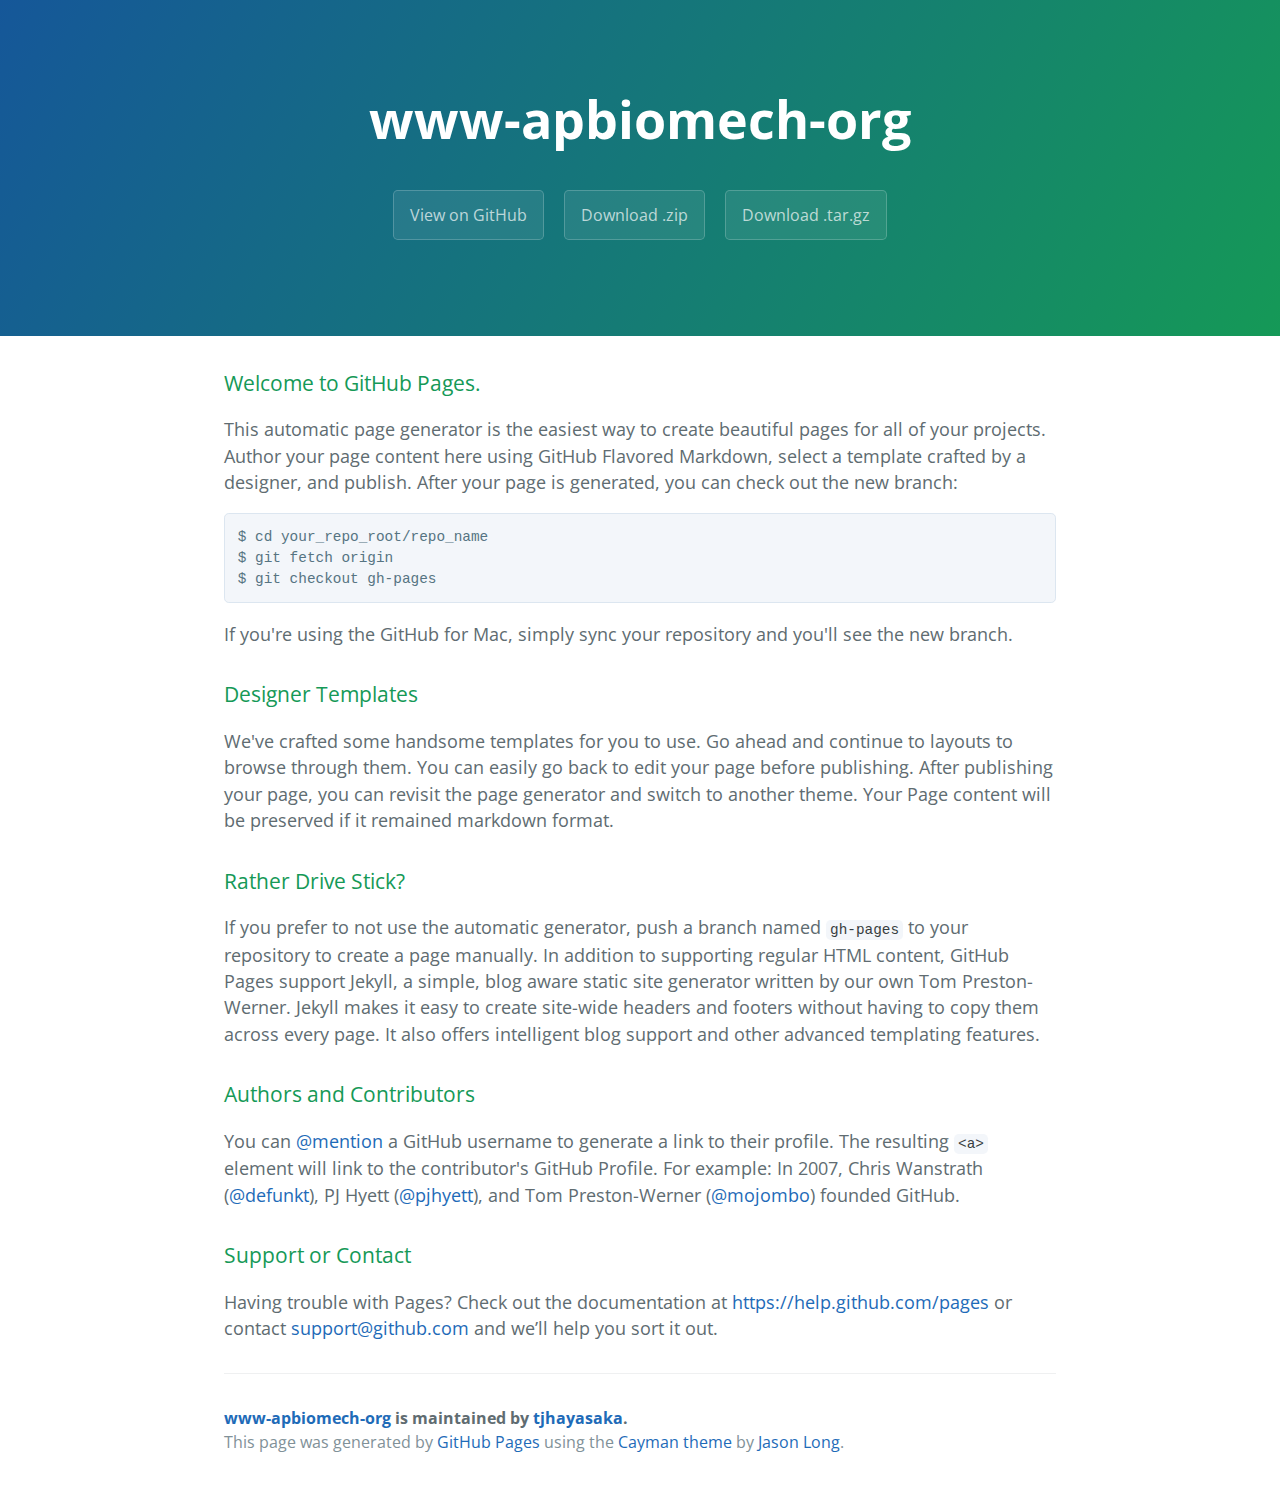
==== index.html @ b86e9043 "Create gh-pages branch via GitHub" ====
<!DOCTYPE html>
<html lang="en-us">
  <head>
    <meta charset="UTF-8">
    <title>www-apbiomech-org by tjhayasaka</title>
    <meta name="viewport" content="width=device-width, initial-scale=1">
    <link rel="stylesheet" type="text/css" href="stylesheets/normalize.css" media="screen">
    <link href='http://fonts.googleapis.com/css?family=Open+Sans:400,700' rel='stylesheet' type='text/css'>
    <link rel="stylesheet" type="text/css" href="stylesheets/stylesheet.css" media="screen">
    <link rel="stylesheet" type="text/css" href="stylesheets/github-light.css" media="screen">
  </head>
  <body>
    <section class="page-header">
      <h1 class="project-name">www-apbiomech-org</h1>
      <h2 class="project-tagline"></h2>
      <a href="https://github.com/tjhayasaka/www-apbiomech-org" class="btn">View on GitHub</a>
      <a href="https://github.com/tjhayasaka/www-apbiomech-org/zipball/master" class="btn">Download .zip</a>
      <a href="https://github.com/tjhayasaka/www-apbiomech-org/tarball/master" class="btn">Download .tar.gz</a>
    </section>

    <section class="main-content">
      <h3>
<a id="welcome-to-github-pages" class="anchor" href="#welcome-to-github-pages" aria-hidden="true"><span class="octicon octicon-link"></span></a>Welcome to GitHub Pages.</h3>

<p>This automatic page generator is the easiest way to create beautiful pages for all of your projects. Author your page content here using GitHub Flavored Markdown, select a template crafted by a designer, and publish. After your page is generated, you can check out the new branch:</p>

<pre><code>$ cd your_repo_root/repo_name
$ git fetch origin
$ git checkout gh-pages
</code></pre>

<p>If you're using the GitHub for Mac, simply sync your repository and you'll see the new branch.</p>

<h3>
<a id="designer-templates" class="anchor" href="#designer-templates" aria-hidden="true"><span class="octicon octicon-link"></span></a>Designer Templates</h3>

<p>We've crafted some handsome templates for you to use. Go ahead and continue to layouts to browse through them. You can easily go back to edit your page before publishing. After publishing your page, you can revisit the page generator and switch to another theme. Your Page content will be preserved if it remained markdown format.</p>

<h3>
<a id="rather-drive-stick" class="anchor" href="#rather-drive-stick" aria-hidden="true"><span class="octicon octicon-link"></span></a>Rather Drive Stick?</h3>

<p>If you prefer to not use the automatic generator, push a branch named <code>gh-pages</code> to your repository to create a page manually. In addition to supporting regular HTML content, GitHub Pages support Jekyll, a simple, blog aware static site generator written by our own Tom Preston-Werner. Jekyll makes it easy to create site-wide headers and footers without having to copy them across every page. It also offers intelligent blog support and other advanced templating features.</p>

<h3>
<a id="authors-and-contributors" class="anchor" href="#authors-and-contributors" aria-hidden="true"><span class="octicon octicon-link"></span></a>Authors and Contributors</h3>

<p>You can <a href="https://github.com/blog/821" class="user-mention">@mention</a> a GitHub username to generate a link to their profile. The resulting <code>&lt;a&gt;</code> element will link to the contributor's GitHub Profile. For example: In 2007, Chris Wanstrath (<a href="https://github.com/defunkt" class="user-mention">@defunkt</a>), PJ Hyett (<a href="https://github.com/pjhyett" class="user-mention">@pjhyett</a>), and Tom Preston-Werner (<a href="https://github.com/mojombo" class="user-mention">@mojombo</a>) founded GitHub.</p>

<h3>
<a id="support-or-contact" class="anchor" href="#support-or-contact" aria-hidden="true"><span class="octicon octicon-link"></span></a>Support or Contact</h3>

<p>Having trouble with Pages? Check out the documentation at <a href="https://help.github.com/pages">https://help.github.com/pages</a> or contact <a href="mailto:support@github.com">support@github.com</a> and we’ll help you sort it out.</p>

      <footer class="site-footer">
        <span class="site-footer-owner"><a href="https://github.com/tjhayasaka/www-apbiomech-org">www-apbiomech-org</a> is maintained by <a href="https://github.com/tjhayasaka">tjhayasaka</a>.</span>

        <span class="site-footer-credits">This page was generated by <a href="https://pages.github.com">GitHub Pages</a> using the <a href="https://github.com/jasonlong/cayman-theme">Cayman theme</a> by <a href="https://twitter.com/jasonlong">Jason Long</a>.</span>
      </footer>

    </section>

  
  </body>
</html>
---- stylesheets/stylesheet.css ----
* {
  box-sizing: border-box; }

body {
  padding: 0;
  margin: 0;
  font-family: "Open Sans", "Helvetica Neue", Helvetica, Arial, sans-serif;
  font-size: 16px;
  line-height: 1.5;
  color: #606c71; }

a {
  color: #1e6bb8;
  text-decoration: none; }
  a:hover {
    text-decoration: underline; }

.btn {
  display: inline-block;
  margin-bottom: 1rem;
  color: rgba(255, 255, 255, 0.7);
  background-color: rgba(255, 255, 255, 0.08);
  border-color: rgba(255, 255, 255, 0.2);
  border-style: solid;
  border-width: 1px;
  border-radius: 0.3rem;
  transition: color 0.2s, background-color 0.2s, border-color 0.2s; }
  .btn + .btn {
    margin-left: 1rem; }

.btn:hover {
  color: rgba(255, 255, 255, 0.8);
  text-decoration: none;
  background-color: rgba(255, 255, 255, 0.2);
  border-color: rgba(255, 255, 255, 0.3); }

@media screen and (min-width: 64em) {
  .btn {
    padding: 0.75rem 1rem; } }

@media screen and (min-width: 42em) and (max-width: 64em) {
  .btn {
    padding: 0.6rem 0.9rem;
    font-size: 0.9rem; } }

@media screen and (max-width: 42em) {
  .btn {
    display: block;
    width: 100%;
    padding: 0.75rem;
    font-size: 0.9rem; }
    .btn + .btn {
      margin-top: 1rem;
      margin-left: 0; } }

.page-header {
  color: #fff;
  text-align: center;
  background-color: #159957;
  background-image: linear-gradient(120deg, #155799, #159957); }

@media screen and (min-width: 64em) {
  .page-header {
    padding: 5rem 6rem; } }

@media screen and (min-width: 42em) and (max-width: 64em) {
  .page-header {
    padding: 3rem 4rem; } }

@media screen and (max-width: 42em) {
  .page-header {
    padding: 2rem 1rem; } }

.project-name {
  margin-top: 0;
  margin-bottom: 0.1rem; }

@media screen and (min-width: 64em) {
  .project-name {
    font-size: 3.25rem; } }

@media screen and (min-width: 42em) and (max-width: 64em) {
  .project-name {
    font-size: 2.25rem; } }

@media screen and (max-width: 42em) {
  .project-name {
    font-size: 1.75rem; } }

.project-tagline {
  margin-bottom: 2rem;
  font-weight: normal;
  opacity: 0.7; }

@media screen and (min-width: 64em) {
  .project-tagline {
    font-size: 1.25rem; } }

@media screen and (min-width: 42em) and (max-width: 64em) {
  .project-tagline {
    font-size: 1.15rem; } }

@media screen and (max-width: 42em) {
  .project-tagline {
    font-size: 1rem; } }

.main-content :first-child {
  margin-top: 0; }
.main-content img {
  max-width: 100%; }
.main-content h1, .main-content h2, .main-content h3, .main-content h4, .main-content h5, .main-content h6 {
  margin-top: 2rem;
  margin-bottom: 1rem;
  font-weight: normal;
  color: #159957; }
.main-content p {
  margin-bottom: 1em; }
.main-content code {
  padding: 2px 4px;
  font-family: Consolas, "Liberation Mono", Menlo, Courier, monospace;
  font-size: 0.9rem;
  color: #383e41;
  background-color: #f3f6fa;
  border-radius: 0.3rem; }
.main-content pre {
  padding: 0.8rem;
  margin-top: 0;
  margin-bottom: 1rem;
  font: 1rem Consolas, "Liberation Mono", Menlo, Courier, monospace;
  color: #567482;
  word-wrap: normal;
  background-color: #f3f6fa;
  border: solid 1px #dce6f0;
  border-radius: 0.3rem; }
  .main-content pre > code {
    padding: 0;
    margin: 0;
    font-size: 0.9rem;
    color: #567482;
    word-break: normal;
    white-space: pre;
    background: transparent;
    border: 0; }
.main-content .highlight {
  margin-bottom: 1rem; }
  .main-content .highlight pre {
    margin-bottom: 0;
    word-break: normal; }
.main-content .highlight pre, .main-content pre {
  padding: 0.8rem;
  overflow: auto;
  font-size: 0.9rem;
  line-height: 1.45;
  border-radius: 0.3rem; }
.main-content pre code, .main-content pre tt {
  display: inline;
  max-width: initial;
  padding: 0;
  margin: 0;
  overflow: initial;
  line-height: inherit;
  word-wrap: normal;
  background-color: transparent;
  border: 0; }
  .main-content pre code:before, .main-content pre code:after, .main-content pre tt:before, .main-content pre tt:after {
    content: normal; }
.main-content ul, .main-content ol {
  margin-top: 0; }
.main-content blockquote {
  padding: 0 1rem;
  margin-left: 0;
  color: #819198;
  border-left: 0.3rem solid #dce6f0; }
  .main-content blockquote > :first-child {
    margin-top: 0; }
  .main-content blockquote > :last-child {
    margin-bottom: 0; }
.main-content table {
  display: block;
  width: 100%;
  overflow: auto;
  word-break: normal;
  word-break: keep-all; }
  .main-content table th {
    font-weight: bold; }
  .main-content table th, .main-content table td {
    padding: 0.5rem 1rem;
    border: 1px solid #e9ebec; }
.main-content dl {
  padding: 0; }
  .main-content dl dt {
    padding: 0;
    margin-top: 1rem;
    font-size: 1rem;
    font-weight: bold; }
  .main-content dl dd {
    padding: 0;
    margin-bottom: 1rem; }
.main-content hr {
  height: 2px;
  padding: 0;
  margin: 1rem 0;
  background-color: #eff0f1;
  border: 0; }

@media screen and (min-width: 64em) {
  .main-content {
    max-width: 64rem;
    padding: 2rem 6rem;
    margin: 0 auto;
    font-size: 1.1rem; } }

@media screen and (min-width: 42em) and (max-width: 64em) {
  .main-content {
    padding: 2rem 4rem;
    font-size: 1.1rem; } }

@media screen and (max-width: 42em) {
  .main-content {
    padding: 2rem 1rem;
    font-size: 1rem; } }

.site-footer {
  padding-top: 2rem;
  margin-top: 2rem;
  border-top: solid 1px #eff0f1; }

.site-footer-owner {
  display: block;
  font-weight: bold; }

.site-footer-credits {
  color: #819198; }

@media screen and (min-width: 64em) {
  .site-footer {
    font-size: 1rem; } }

@media screen and (min-width: 42em) and (max-width: 64em) {
  .site-footer {
    font-size: 1rem; } }

@media screen and (max-width: 42em) {
  .site-footer {
    font-size: 0.9rem; } }
---- stylesheets/github-light.css ----
/*
   Copyright 2014 GitHub Inc.

   Licensed under the Apache License, Version 2.0 (the "License");
   you may not use this file except in compliance with the License.
   You may obtain a copy of the License at

       http://www.apache.org/licenses/LICENSE-2.0

   Unless required by applicable law or agreed to in writing, software
   distributed under the License is distributed on an "AS IS" BASIS,
   WITHOUT WARRANTIES OR CONDITIONS OF ANY KIND, either express or implied.
   See the License for the specific language governing permissions and
   limitations under the License.

*/

.pl-c /* comment */ {
  color: #969896;
}

.pl-c1      /* constant, markup.raw, meta.diff.header, meta.module-reference, meta.property-name, support, support.constant, support.variable, variable.other.constant */,
.pl-s .pl-v /* string variable */ {
  color: #0086b3;
}

.pl-e  /* entity */,
.pl-en /* entity.name */ {
  color: #795da3;
}

.pl-s .pl-s1 /* string source */,
.pl-smi      /* storage.modifier.import, storage.modifier.package, storage.type.java, variable.other, variable.parameter.function */ {
  color: #333;
}

.pl-ent /* entity.name.tag */ {
  color: #63a35c;
}

.pl-k /* keyword, storage, storage.type */ {
  color: #a71d5d;
}

.pl-pds              /* punctuation.definition.string, string.regexp.character-class */,
.pl-s                /* string */,
.pl-s .pl-pse .pl-s1 /* string punctuation.section.embedded source */,
.pl-sr               /* string.regexp */,
.pl-sr .pl-cce       /* string.regexp constant.character.escape */,
.pl-sr .pl-sra       /* string.regexp string.regexp.arbitrary-repitition */,
.pl-sr .pl-sre       /* string.regexp source.ruby.embedded */ {
  color: #183691;
}

.pl-v /* variable */ {
  color: #ed6a43;
}

.pl-id /* invalid.deprecated */ {
  color: #b52a1d;
}

.pl-ii /* invalid.illegal */ {
  background-color: #b52a1d;
  color: #f8f8f8;
}

.pl-sr .pl-cce /* string.regexp constant.character.escape */ {
  color: #63a35c;
  font-weight: bold;
}

.pl-ml /* markup.list */ {
  color: #693a17;
}

.pl-mh        /* markup.heading */,
.pl-mh .pl-en /* markup.heading entity.name */,
.pl-ms        /* meta.separator */ {
  color: #1d3e81;
  font-weight: bold;
}

.pl-mq /* markup.quote */ {
  color: #008080;
}

.pl-mi /* markup.italic */ {
  color: #333;
  font-style: italic;
}

.pl-mb /* markup.bold */ {
  color: #333;
  font-weight: bold;
}

.pl-md /* markup.deleted, meta.diff.header.from-file */ {
  background-color: #ffecec;
  color: #bd2c00;
}

.pl-mi1 /* markup.inserted, meta.diff.header.to-file */ {
  background-color: #eaffea;
  color: #55a532;
}

.pl-mdr /* meta.diff.range */ {
  color: #795da3;
  font-weight: bold;
}

.pl-mo /* meta.output */ {
  color: #1d3e81;
}
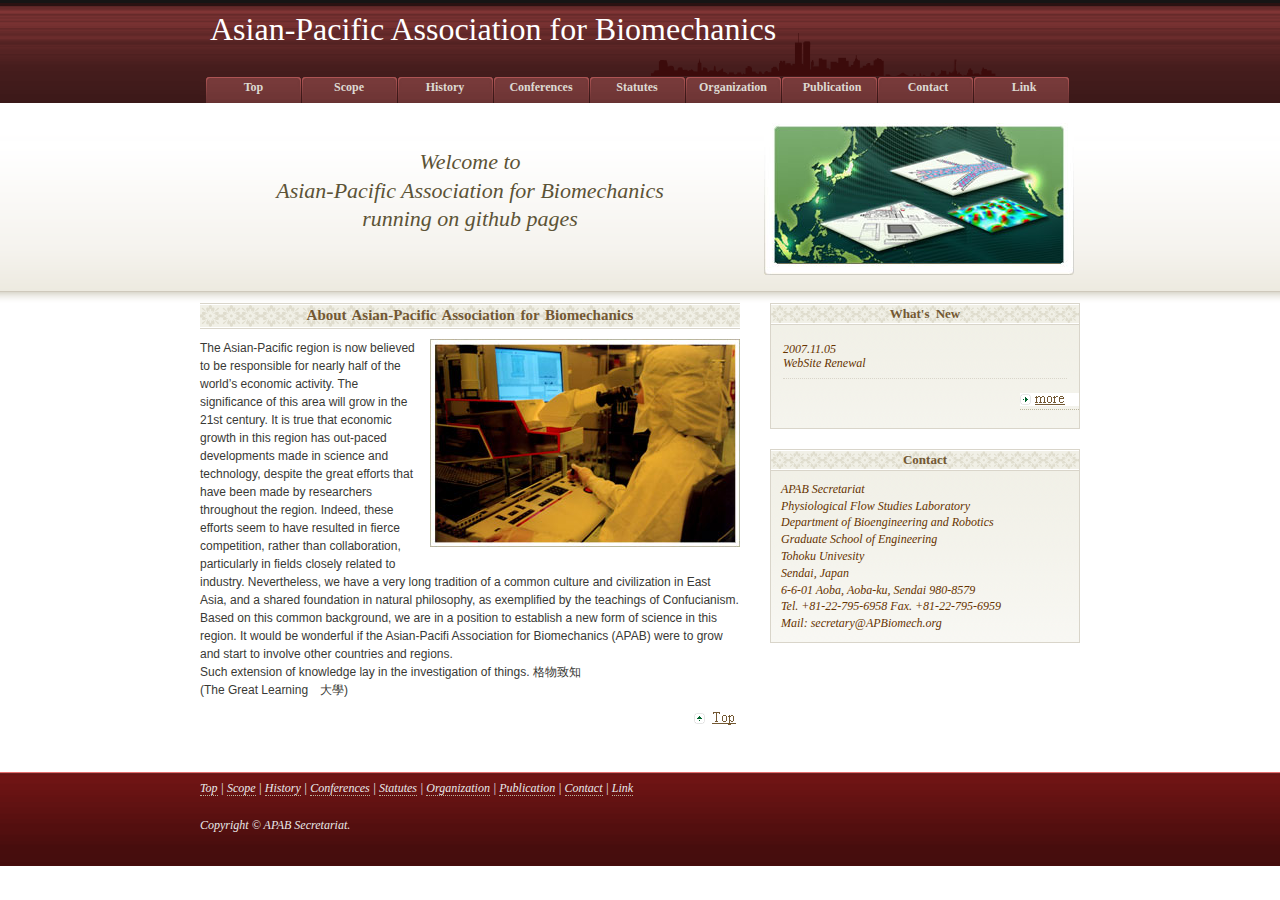
==== commit bb51e9d9: "test" ====
--- a/index.html
+++ b/index.html
@@ -1,65 +1,108 @@
-<!DOCTYPE html>
-<html lang="en-us">
-  <head>
-    <meta charset="UTF-8">
-    <title>www-apbiomech-org by tjhayasaka</title>
-    <meta name="viewport" content="width=device-width, initial-scale=1">
-    <link rel="stylesheet" type="text/css" href="stylesheets/normalize.css" media="screen">
-    <link href='http://fonts.googleapis.com/css?family=Open+Sans:400,700' rel='stylesheet' type='text/css'>
-    <link rel="stylesheet" type="text/css" href="stylesheets/stylesheet.css" media="screen">
-    <link rel="stylesheet" type="text/css" href="stylesheets/github-light.css" media="screen">
-  </head>
-  <body>
-    <section class="page-header">
-      <h1 class="project-name">www-apbiomech-org</h1>
-      <h2 class="project-tagline"></h2>
-      <a href="https://github.com/tjhayasaka/www-apbiomech-org" class="btn">View on GitHub</a>
-      <a href="https://github.com/tjhayasaka/www-apbiomech-org/zipball/master" class="btn">Download .zip</a>
-      <a href="https://github.com/tjhayasaka/www-apbiomech-org/tarball/master" class="btn">Download .tar.gz</a>
-    </section>
-
-    <section class="main-content">
-      <h3>
-<a id="welcome-to-github-pages" class="anchor" href="#welcome-to-github-pages" aria-hidden="true"><span class="octicon octicon-link"></span></a>Welcome to GitHub Pages.</h3>
-
-<p>This automatic page generator is the easiest way to create beautiful pages for all of your projects. Author your page content here using GitHub Flavored Markdown, select a template crafted by a designer, and publish. After your page is generated, you can check out the new branch:</p>
-
-<pre><code>$ cd your_repo_root/repo_name
-$ git fetch origin
-$ git checkout gh-pages
-</code></pre>
-
-<p>If you're using the GitHub for Mac, simply sync your repository and you'll see the new branch.</p>
-
-<h3>
-<a id="designer-templates" class="anchor" href="#designer-templates" aria-hidden="true"><span class="octicon octicon-link"></span></a>Designer Templates</h3>
-
-<p>We've crafted some handsome templates for you to use. Go ahead and continue to layouts to browse through them. You can easily go back to edit your page before publishing. After publishing your page, you can revisit the page generator and switch to another theme. Your Page content will be preserved if it remained markdown format.</p>
-
-<h3>
-<a id="rather-drive-stick" class="anchor" href="#rather-drive-stick" aria-hidden="true"><span class="octicon octicon-link"></span></a>Rather Drive Stick?</h3>
-
-<p>If you prefer to not use the automatic generator, push a branch named <code>gh-pages</code> to your repository to create a page manually. In addition to supporting regular HTML content, GitHub Pages support Jekyll, a simple, blog aware static site generator written by our own Tom Preston-Werner. Jekyll makes it easy to create site-wide headers and footers without having to copy them across every page. It also offers intelligent blog support and other advanced templating features.</p>
-
-<h3>
-<a id="authors-and-contributors" class="anchor" href="#authors-and-contributors" aria-hidden="true"><span class="octicon octicon-link"></span></a>Authors and Contributors</h3>
-
-<p>You can <a href="https://github.com/blog/821" class="user-mention">@mention</a> a GitHub username to generate a link to their profile. The resulting <code>&lt;a&gt;</code> element will link to the contributor's GitHub Profile. For example: In 2007, Chris Wanstrath (<a href="https://github.com/defunkt" class="user-mention">@defunkt</a>), PJ Hyett (<a href="https://github.com/pjhyett" class="user-mention">@pjhyett</a>), and Tom Preston-Werner (<a href="https://github.com/mojombo" class="user-mention">@mojombo</a>) founded GitHub.</p>
-
-<h3>
-<a id="support-or-contact" class="anchor" href="#support-or-contact" aria-hidden="true"><span class="octicon octicon-link"></span></a>Support or Contact</h3>
-
-<p>Having trouble with Pages? Check out the documentation at <a href="https://help.github.com/pages">https://help.github.com/pages</a> or contact <a href="mailto:support@github.com">support@github.com</a> and we’ll help you sort it out.</p>
-
-      <footer class="site-footer">
-        <span class="site-footer-owner"><a href="https://github.com/tjhayasaka/www-apbiomech-org">www-apbiomech-org</a> is maintained by <a href="https://github.com/tjhayasaka">tjhayasaka</a>.</span>
-
-        <span class="site-footer-credits">This page was generated by <a href="https://pages.github.com">GitHub Pages</a> using the <a href="https://github.com/jasonlong/cayman-theme">Cayman theme</a> by <a href="https://twitter.com/jasonlong">Jason Long</a>.</span>
-      </footer>
-
-    </section>
-
-  
-  </body>
-</html>
-
+<!DOCTYPE html PUBLIC "-//W3C//DTD XHTML 1.0 Strict//EN" "http://www.w3.org/TR/xhtml1/DTD/xhtml1-strict.dtd">
+<html lang="en" xml:lang="en" xmlns="http://www.w3.org/1999/xhtml">
+<head>
+<meta http-equiv="Content-Type" content="text/html; charset=utf-8" />
+<title>Asian-Pacific Association for Biomechanics</title>
+<meta name="copyright" content="Copyright &copy; APAB Secretariat." />
+<meta name="keywords" content="Asian-Pacific Association for Biomechanics,Tohoku university" />
+<meta name="description" content="Asian-Pacific Association for Biomechanics" />
+<style type="text/css" media="all">
+<!--
+
+-->
+</style>
+<link href="css/common.css" rel="stylesheet" type="text/css" />
+<link href="css/content.css" rel="stylesheet" type="text/css" />
+</head>
+<body id="pg_contests">
+<div id="header_container">
+  <div id="nav_container">
+    <div class="wraper">
+      <div id="logo">
+        <h1><a name="top01" id="top01"></a>Asian-Pacific Association for Biomechanics</h1>
+      </div>
+      <ul id="nav">
+        <li id="nav1"><a href="index.html">Top</a></li>
+        <li id="nav2"><a href="scope.html">Scope</a></li>
+        <li id="nav3"><a href="history.html">History</a></li>
+        <li id="nav4"><a href="conferences.html">Conferences</a></li>
+        <li id="nav5"><a href="statutes.html">Statutes</a></li>
+        <li id="nav6"><a href="organization.html">Organization</a></li>
+        <li id="nav7"><a href="publication.html">Publication</a></li>
+        <li id="nav8"><a href="contact.html">Contact</a></li>
+        <li id="nav9"><a href="link.html">Link</a></li>
+      </ul>
+    </div>
+  </div>
+  <div class="wraper">
+    <div id="quote">
+      <blockquote>
+        <h3>Welcome to<br />
+          Asian-Pacific Association for Biomechanics</h3>
+<h3>running on github pages</h3>
+      </blockquote>
+    </div>
+    <div id="infobox"></div>
+    <span class="clearing"></span></div>
+</div>
+<div id="main_container">
+  <div id="main">
+    <div id="content" >
+      <div id="contest_single" class="single">
+        <div id="title">
+          <h2>About Asian-Pacific Association for Biomechanics</h2>
+        </div>
+        <p><img src="images/top_img.jpg" alt="image" width="310" height="208" />The Asian-Pacific region is now believed to be responsible for nearly half of the world’s economic activity.  The significance of this area will grow in the 21st century.  It is true that economic growth in this region has out-paced developments made in science and technology, despite the great efforts that have been made by researchers throughout the region.  Indeed, these efforts seem to have resulted in fierce competition, rather than collaboration, particularly in fields closely related to industry.  Nevertheless, we have a very long tradition of a common culture and civilization in East Asia, and a shared foundation in natural philosophy, as exemplified by the teachings of Confucianism.  Based on this common background, we are in a position to establish a new form of science in this region.  It would be wonderful if the Asian-Pacifi Association for Biomechanics (APAB) were to grow and start to involve other countries and regions.<br />
+          Such extension of knowledge lay in the investigation of things. 格物致知<br />
+          (The Great Learning　大學)</p>
+        <p><a href="#top01"><img src="images/icon_top.gif" alt="to This Page Top" width="51" height="16" /></a></p>
+      </div>
+    </div>
+    <div id="sidebar">
+      <div id="contests_list">
+        <h2>What's New</h2>
+        <ul>
+          <li><a href="#">2007.11.05<br />
+            WebSite Renewal</a></li>
+          <!--<li><a href="#">2007.10.15<br />
+            WebSite design start !</a></li>-->
+          <!--<li><a href="#">2007.10.15<br />
+            WebSite design start !</a></li>-->
+          <!--<li><a href="#">2007.10.15<br />
+            WebSite design start !</a></li>-->
+          <!--<li><a href="#">2007.10.15<br />
+            WebSite design start !</a></li>-->
+        </ul>
+        <br clear="all" />
+        <p id="more"><a href="news.html"><img src="images/next_icon.gif" alt="to News List" width="59" height="13" /></a></p>
+      </div>
+      <div id="contact">
+        <div id="contact_list">
+          <h2>Contact</h2>
+          <p>APAB Secretariat<br />
+            Physiological Flow Studies Laboratory<br />
+            Department of Bioengineering and Robotics<br />
+            Graduate School of Engineering<br />
+            Tohoku Univesity<br />
+            Sendai, Japan<br />
+            6-6-01 Aoba, Aoba-ku, Sendai 980-8579<br />
+            Tel. +81-22-795-6958 Fax. +81-22-795-6959<br />
+            Mail: secretary@APBiomech.org</p>
+        </div>
+      </div>
+      <span class="shadow"></span></div>
+  </div>
+  <span class="clearing"></span> </div>
+</div>
+<div id="footer_container">
+  <div id="footer">
+    <div id="top"></div>
+    <p><a href="index.html">Top</a> | <a href="scope.html">Scope</a> | <a href="history.html">History</a> | <a href="conferences.html">Conferences</a> | <a href="statutes.html">Statutes</a> | <a href="organization.html">Organization</a> | <a href="publication.html">Publication</a> | <a href="contact.html">Contact</a> | <a href="link.html">Link</a></p>
+  </div>
+  <div id="copyright">
+    <div id="top"></div>
+    <p>Copyright &copy; APAB Secretariat.</p>
+  </div>
+  <span class="clearing"></span> </div>
+</body>
+</html>
--- a/css/common.css
+++ b/css/common.css
@@ -0,0 +1,460 @@
+@charset "utf-8";
+/* CSS Document */
+
+/*Asian-Pacific Association for Biomechanics CSS 2007.10.23*/
+/*Resets*/
+* {
+	margin: 0;
+	padding: 0;
+	border: 0;
+}
+
+/*All Main*/
+body {
+	line-height: 1;
+	color: black;
+	background: white;
+}
+ol, ul {
+	list-style: none;
+}
+
+
+h1, h2, h3, h4, h5, h6 {
+	font-family: "Times New Roman", Times, serif;
+    font-weight: normal;
+}
+p {
+    font-family: "Times New Roman", Times, serif;
+    color: #393935;
+}
+p a{
+    font-family: "Times New Roman", Times, serif;
+    color: #B0301E;
+    text-decoration: none;
+    border-bottom: 1px dotted #BBB69F;
+}
+p a:hover {
+    background-color: #F3F2EB;
+    border-bottom: 1px solid #BBB69F;
+    color: #B0301E;
+}
+.strong{
+	font-weight: bold;
+}
+
+/* Main
+------------------------------------------------------------------*/
+div.wraper {
+	width: 880px;
+	margin-top: 0;
+	margin-right: auto;
+	margin-bottom: 0;
+	margin-left: auto;
+}
+.clearing {
+    clear: both;
+    display: block;
+}
+
+/* Header
+------------------------------------------------------------------*/
+#header_container {
+    background: transparent url(../images/bg_header_container.gif) left bottom repeat-x;
+    margin: 0;
+    padding: 0 0 25px 0;
+    position: static;
+    height: auto;
+}
+#nav_container {
+	border-top: 3px solid #161515;
+	height: 100px;
+	background-image: url(../images/bg_nav_container.gif);
+	background-repeat: repeat-x;
+	background-position: left top;
+}
+
+
+#logo{
+	color: #FFFFFF;
+	font-family: "Times New Roman", Times, serif;
+	height: 73px;
+	margin: 0px;
+	padding: 0px;
+	background-image: url(../images/bg_header.gif);
+	background-repeat: no-repeat;
+}
+#logo h1{
+	padding-top: 10px;
+	padding-left: 10px;
+}
+/* Navigation
+------------------------------------------------------------------*/
+#nav {
+	height: 27px;
+	position: relative;
+	width: 870px;
+	top: 0px;
+	left: 0px;
+	margin-right: 0;
+	margin-bottom: 0;
+}
+#nav li {
+    height: 0px;
+    display: inline;
+    margin: 0;
+    padding: 0;
+}
+/* Active states
+------------------------------------------------------------------*/
+#nav li a {
+	font-size: 12px;
+	font-weight: bold;
+	letter-spacing: 0;
+	line-height: 190%;
+	height: 27px;
+	color: #DDD9D2;
+	text-decoration: none;
+	position: absolute;
+	display: block;
+	
+	font-family: "Times New Roman", Times, serif;
+	background-image: url(../images/bg_main_nav.gif);
+	background-repeat: no-repeat;
+	padding-top: 0px;
+	padding-right: 0;
+	padding-bottom: 0;
+	padding-left: 0;
+	margin-top: 0px;
+	text-align: center;
+}
+#nav li a:hover {
+    height: 27px;
+    color: #FFF;
+    position: absolute;
+    text-align: center;
+}
+/* Link states
+------------------------------------------------------------------*/
+* html{
+filter:expression(document.execCommand("BackgroundImageCache", false, true));
+}
+#nav li#nav1 a {left: 0px; width: 101px; background-position: 0px 0px; padding-left: 3px;}
+#nav li#nav2 a {left: 101px; width: 96px; background-position: -101px 0px;}
+#nav li#nav3 a {left: 197px; width: 96px; background-position: -197px 0px;}
+#nav li#nav4 a {left: 293px; width: 96px; background-position: -293px 0px;}
+#nav li#nav5 a {left: 389px; width: 96px; background-position: -389px 0px;}
+#nav li#nav6 a {left: 485px; width: 96px; background-position: -485px 0px;}
+#nav li#nav7 a {left: 581px; width: 102px; background-position: -581px 0px;}
+#nav li#nav8 a {left: 677px; width: 102px; background-position: -677px 0px;}
+#nav li#nav9 a {left: 773px; width: 102px; background-position: -773px 0px;}
+/* Hover states
+------------------------------------------------------------------*/
+#nav li#nav1 a:hover {background-position: 0px -27px;}
+#nav li#nav2 a:hover {background-position: -101px -27px;}
+#nav li#nav3 a:hover {background-position: -197px -27px;}
+#nav li#nav4 a:hover {background-position: -293px -27px;}
+#nav li#nav5 a:hover {background-position: -389px -27px;}
+#nav li#nav6 a:hover {background-position: -485px -27px;}
+#nav li#nav7 a:hover {background-position: -581px -27px;}
+#nav li#nav8 a:hover {background-position: -677px -27px;}
+#nav li#nav9 a:hover {background-position: -773px -27px;}
+/* MAIN CONTENT;
+------------------------------------------------------------------*/
+#main_container {
+    background-color: #FFFFFF;
+    margin: 0;
+    padding: 0;
+}
+#main {
+    background-color: #FFFFFF;
+    margin: 0 auto;
+    padding: 0;
+    width: 880px;
+}
+
+/* LEFT CONTENT
+------------------------------------------------------------------*/
+#content {
+    float: left;
+    width: 540px;
+    margin: 0 0 35px 0;
+}
+
+#content .single p {
+	font-size: 75%;
+	line-height: 1.5;
+	color: #393935;
+	margin: 0 0 12px 0;
+	font-family: Arial, Helvetica, sans-serif;
+}
+#content .single p img {
+	float: right;
+	margin-right: 0px;
+	margin-bottom: 10px;
+	margin-left: 10px;
+}
+#content .single {
+	width: 540px;
+	background-color: #FFFFFF;
+	padding-bottom: 10px;
+	margin-top: 0px;
+	margin-right: 0;
+	margin-bottom: 15px;
+	margin-left: 0;
+}
+#content .single h2 {
+	background: transparent url(../images/bg_h2_big.gif) left center repeat-x;
+	display: block;
+	font-size: 15px;
+	color: #735833;
+	text-align: center;
+	border-top: 1px solid #D9D5CA;
+	border-bottom: 1px solid #D9D5CA;
+	height: 22px;
+	line-height: 1.4;
+	word-spacing: 2px;
+	font-weight: bold;
+	position: relative;
+	font-family: "Times New Roman", Times, serif;
+	margin-top: 0;
+	margin-right: 0;
+	margin-bottom: 10px;
+	margin-left: 0;
+	padding-top: 1px;
+	padding-right: 0;
+	padding-bottom: 1px;
+	padding-left: 0;
+}
+/* Footer */
+#footer_container {
+	padding: 0 0 35px 0;
+	background-image: url(../images/bg_footer_container.gif);
+	background-repeat: repeat-x;
+	background-position: left top;
+}
+#footer {
+    margin: 0 auto;
+    width: 880px;
+}
+#top {
+	width: 880px;
+	height: 10px;
+	display: block;
+	padding: 0;
+	margin-top: 0;
+	margin-right: 6px;
+	margin-bottom: 0;
+	margin-left: 0;
+}
+#footer p {
+	font-family: "Times New Roman", Times, serif;
+	color: #E9E9E9;
+	font-size: 12px;
+	font-style: italic;
+}
+#footer p a {
+    font-family: "Times New Roman", Times, serif;
+    color: #E9E9E9;
+    text-decoration: none;
+    border-bottom: 1px dotted #BBB69F;
+}
+
+#footer p a:hover {
+    background-color: #FFFFFF;
+    border-bottom: 1px solid #BBB69F;
+    color: #B0301E;
+}
+
+/* Copyright */
+#copyright{
+	width: 880px;
+	margin-top: 0;
+	margin-right: auto;
+	margin-bottom: 0;
+	margin-left: auto;
+	padding-top: 15px;
+	padding-bottom: 0px;
+}
+#copyright p {
+	font-family: "Times New Roman", Times, serif;
+	color: #E9E9E9;
+	font-size: 12px;
+	font-style: italic;
+}
+
+/* Catch Copy */
+#quote {
+    margin: 35px 0 0 0;
+    padding: 0;
+    height: 140px;
+    width: 540px;
+    float: left;
+    display: block;
+}
+#quote blockquote {
+    margin: 10px 0 0 0;
+    text-align: center;
+    line-height: 1.3;
+    font-style: oblique;
+}
+#quote blockquote h3 {
+	font-family: "Times New Roman", Times, serif;
+	font-weight: normal;
+	font-size: 22px;
+	color: #5C5336;
+	font-style: italic;
+}
+#quote blockquote p {
+font-family: "Times New Roman", Times, serif;
+    font-size: 11px;
+    margin: 0 0 5px 0;
+    line-height: 1.4;
+}
+
+#infobox {
+	width: 286px;
+	height: 160px;
+	float: right;
+	background-color: transparent;
+	background-image: url(../images/infobox_top.jpg);
+	background-repeat: no-repeat;
+	background-position: left bottom;
+	margin-top: 0px;
+	margin-right: 6px;
+	margin-bottom: 0;
+	margin-left: 24px;
+	padding-top: 0;
+	padding-right: 12px;
+	padding-bottom: 12px;
+	padding-left: 12px;
+}
+#infobox_statutes{
+	width: 286px;
+	height: 160px;
+	float: right;
+	background-color: transparent;
+	background-image: url(../images/infobox_statutes.jpg);
+	background-repeat: no-repeat;
+	background-position: left bottom;
+	margin-top: 0px;
+	margin-right: 6px;
+	margin-bottom: 0;
+	margin-left: 24px;
+	padding-top: 0;
+	padding-right: 12px;
+	padding-bottom: 12px;
+	padding-left: 12px;
+}
+#infobox_scope{
+	width: 286px;
+	height: 160px;
+	float: right;
+	background-color: transparent;
+	background-image: url(../images/infobox_scope.jpg);
+	background-repeat: no-repeat;
+	background-position: left bottom;
+	margin-top: 0px;
+	margin-right: 6px;
+	margin-bottom: 0;
+	margin-left: 24px;
+	padding-top: 0;
+	padding-right: 12px;
+	padding-bottom: 12px;
+	padding-left: 12px;
+}
+#infobox_news{
+	width: 286px;
+	height: 160px;
+	float: right;
+	background-color: transparent;
+	background-image: url(../images/infobox_news.jpg);
+	background-repeat: no-repeat;
+	background-position: left bottom;
+	margin-top: 0px;
+	margin-right: 6px;
+	margin-bottom: 0;
+	margin-left: 24px;
+	padding-top: 0;
+	padding-right: 12px;
+	padding-bottom: 12px;
+	padding-left: 12px;
+}
+#infobox_link{
+	width: 286px;
+	height: 160px;
+	float: right;
+	background-color: transparent;
+	background-image: url(../images/infobox_link.jpg);
+	background-repeat: no-repeat;
+	background-position: left bottom;
+	margin-top: 0px;
+	margin-right: 6px;
+	margin-bottom: 0;
+	margin-left: 24px;
+	padding-top: 0;
+	padding-right: 12px;
+	padding-bottom: 12px;
+	padding-left: 12px;
+}
+#infobox_contact{
+	width: 286px;
+	height: 160px;
+	float: right;
+	background-color: transparent;
+	background-image: url(../images/infobox_contact.jpg);
+	background-repeat: no-repeat;
+	background-position: left bottom;
+	margin-top: 0px;
+	margin-right: 6px;
+	margin-bottom: 0;
+	margin-left: 24px;
+	padding-top: 0;
+	padding-right: 12px;
+	padding-bottom: 12px;
+	padding-left: 12px;
+}
+
+
+#infobox img {
+    margin: 0 10px 0 0;
+    padding: 0;
+    width: 100px;
+    float: left;
+    height: 160px;
+}
+#infobox_statutes img {
+    margin: 0 10px 0 0;
+    padding: 0;
+    width: 100px;
+    float: left;
+    height: 160px;
+}
+#infobox_scope img {
+    margin: 0 10px 0 0;
+    padding: 0;
+    width: 100px;
+    float: left;
+    height: 160px;
+}
+#infobox_news img {
+    margin: 0 10px 0 0;
+    padding: 0;
+    width: 100px;
+    float: left;
+    height: 160px;
+}
+#infobox_link img {
+    margin: 0 10px 0 0;
+    padding: 0;
+    width: 100px;
+    float: left;
+    height: 160px;
+}
+#infobox_contact img {
+    margin: 0 10px 0 0;
+    padding: 0;
+    width: 100px;
+    float: left;
+    height: 160px;
+}
--- a/css/content.css
+++ b/css/content.css
@@ -0,0 +1,236 @@
+/*Asian-Pacific Association for Biomechanics CSS 2007.10.23*/
+
+#more {
+	font-family: "Times New Roman", Times, serif;
+	font-size: 12px;
+	padding: 0px;
+	margin-top: 0px;
+	margin-right: 0px;
+	margin-bottom: 0px;
+	float: right;
+}
+#more ul { 
+margin: 0; 
+padding :0; 
+list-style-type : none; 
+}
+#more li { 
+padding :0; 
+margin:0; 
+}
+#more a {
+background-image:url(../images/icon_next.gif); 
+text-decoration:none;
+background-repeat:no-repeat; 
+font-size:x-small;
+color:#557;
+margin:1px 0px;
+}
+#more a:hover {
+	background-image:url(../images/icon_next.gif);
+	text-decoration:none;
+	background-repeat:no-repeat;
+	font-size:x-small;
+	color:#557;
+	margin-top: 1px;
+	margin-right: 0px;
+	margin-bottom: 1px;
+	margin-left: 0px;
+}
+#more a {
+	font-family: "Times New Roman", Times, serif;
+	font-size: 12px;
+	margin-top: 0px;
+	margin-right: 0px;
+	margin-bottom: 0px;
+	color: #3366FF;
+}
+
+#contests_list {
+	width: 308px;
+	border: 1px solid #D9D5CA;
+	float: right;
+	position: relative;
+	background-image: url(../images/bg_contents.gif);
+	background-repeat: repeat-x;
+	margin-top: 0;
+	margin-right: 0;
+	margin-bottom: 0;
+	margin-left: 0;
+	padding-bottom: 20px;
+}
+#contests_list ul {
+    padding: 10px 12px 14px 12px;
+    text-align: left;
+    float: left;
+}
+#contests_list li {
+    padding: 0;
+    margin: 0;
+    width: 284px;
+    display: block;
+    float: left;
+    position: relative;
+}
+#contests_list ul li a {
+	font-family: "Times New Roman", Times, serif;
+	font-size: 11px;
+	line-height: 1.2;
+	margin: 0;
+	display: block;
+	width: 70px;
+	float: left;
+	padding: 0 3px 0 0;
+	position: relative;
+	font-style: italic;
+}
+
+#contests_list ul li a {
+	font-family: "Times New Roman", Times, serif;
+	line-height: 1.2;
+	border-bottom: 1px dotted #D9D5CA;
+	font-size: 75%;
+	color: #663300;
+	text-decoration: none;
+	display: block;
+	padding: 7px 0;
+	margin: 0;
+	width: 100%;
+	position: relative;
+	float: left;
+	font-style: italic;
+}
+#contests_list ul li a:hover {
+    background-color: #F2F1EA;
+    border-bottom: 1px dotted #BBB69F;
+	color: #B0301E;
+}
+#contests_list h2 {
+	display: block;
+	font-size: 13px;
+	color: #735833;
+	text-align: center;
+	border-bottom: 1px solid #D9D5CA;
+	padding: 1px 0;
+	height: 18px;
+	line-height: 1.4;
+	word-spacing: 3px;
+	font-weight: bold;
+	background-color: #ECE9D8;
+	background-image: url(../images/bg_h2.gif);
+	background-repeat: repeat-x;
+	background-position: left center;
+}
+
+/*right_contact*/
+#contact {
+	width: 308px;
+	margin: 0;
+	float: right;
+	position: relative;
+	padding-top: 20px;
+	padding-bottom: 20px;
+}
+#contact_list {
+	border: 1px solid #D9D5CA;
+	width: 308px;
+	margin: 0;
+	float: right;
+	position: relative;
+	background-image: url(../images/bg_contents.gif);
+	background-repeat: repeat-x;
+}
+
+
+#contact h2 {
+	display: block;
+	font-size: 13px;
+	color: #735833;
+	text-align: center;
+	border-bottom: 1px solid #D9D5CA;
+	padding: 1px 0;
+	height: 18px;
+	line-height: 1.4;
+	word-spacing: 3px;
+	font-weight: bold;
+	background-color: #ECE9D8;
+	background-image: url(../images/bg_h2.gif);
+	background-repeat: repeat-x;
+	background-position: left center;
+}
+
+#contact p {
+	font-size: 75%;
+	font-style: italic;
+	color: #663300;
+	padding: 10px;
+	font-family: "Times New Roman", Times, serif;
+	line-height: 140%;
+}
+
+
+#content_statutes {
+	border-bottom-width: 1px;
+	border-bottom-style: dotted;
+	border-bottom-color: #CCCCCC;
+	margin-bottom: 10px;
+}
+/*right_contact_02*/
+#contact_02 {
+	width: 308px;
+	margin: 0;
+	float: right;
+	position: relative;
+	padding-top: 0px;
+	padding-bottom: 20px;
+}
+#contact_02_list {
+	border: 1px solid #D9D5CA;
+	width: 308px;
+	margin: 0;
+	float: right;
+	position: relative;
+	background-image: url(../images/bg_contents.gif);
+	background-repeat: repeat-x;
+}
+
+
+#contact_02 h2 {
+	display: block;
+	font-size: 13px;
+	color: #735833;
+	text-align: center;
+	border-bottom: 1px solid #D9D5CA;
+	padding: 1px 0;
+	height: 18px;
+	line-height: 1.4;
+	word-spacing: 3px;
+	font-weight: bold;
+	background-color: #ECE9D8;
+	background-image: url(../images/bg_h2.gif);
+	background-repeat: repeat-x;
+	background-position: left center;
+}
+
+#contact_02 p {
+	font-size: 75%;
+	font-style: italic;
+	color: #663300;
+	padding: 10px;
+	font-family: "Times New Roman", Times, serif;
+	line-height: 140%;
+}
+
+
+#contact_02_statutes {
+	border-bottom-width: 1px;
+	border-bottom-style: dotted;
+	border-bottom-color: #CCCCCC;
+	margin-bottom: 10px;
+}
+/*hosoku*/
+.midashi{
+	font-size: 75%;
+	color: #FF0000;
+	font-weight: bold;
+}
